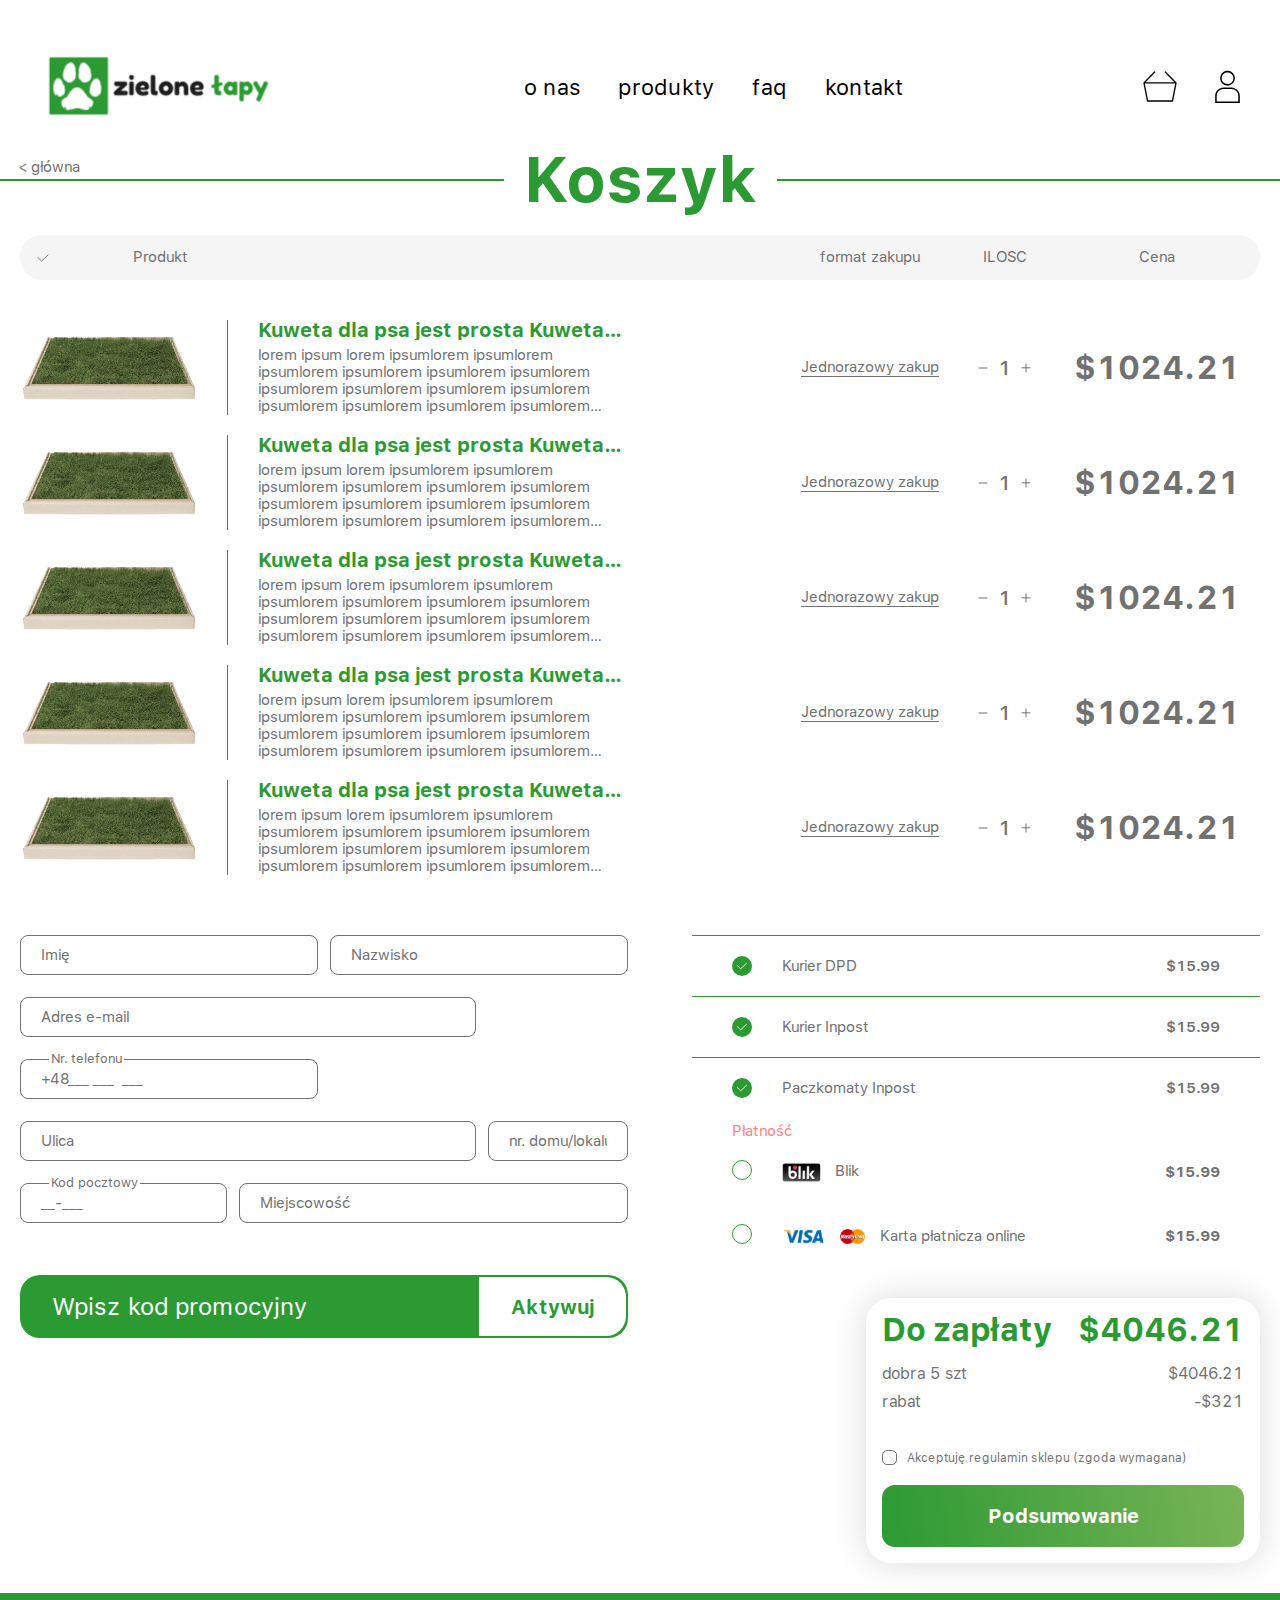
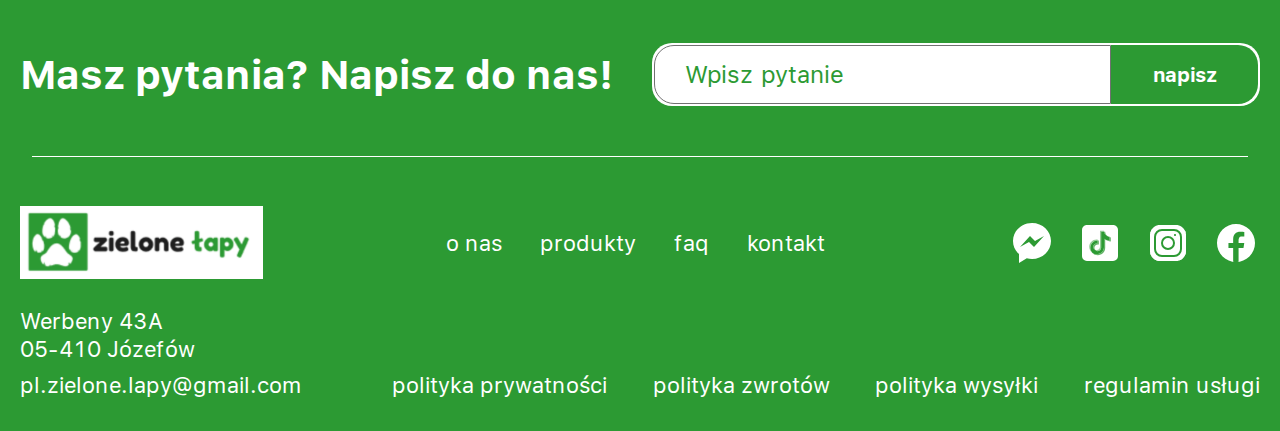
==== basket.html @ 575f4ec2 "added" ====
<!DOCTYPE html>
<html lang="en">
<head>
    <meta charset="UTF-8">
    <meta name="viewport" content="width=device-width, initial-scale=1.0">
    <title>Koszyk</title>
    <link rel="shortcut icon" href="assets/img/logo.ico" type="image/x-icon">
    <link rel="stylesheet" href="assets/css/plugin/bootstrap.css">
    <link rel="stylesheet" href="assets/css/main.css">
</head>
<body>
    <header class="header">
        <div class="header-box d-flex align-items-center justify-content-between">
            <a href="./index.html" class="logo">
                <img src="assets/img/svg/logo.svg" alt="" class="logo-img d-none d-md-block">
                <img src="assets/img/svg/logo-mini.svg" alt="" class="logo-img d-md-none">
            </a>
            <ul class="header-nav d-none d-md-flex">
                <li><a href="#">o nas</a></li>
                <li><a href="./products.html">produkty</a></li>
                <li><a href="./faqs.html">faq</a></li>
                <li><a href="#">kontakt</a></li>
            </ul>
            <div class="d-none d-md-flex align-items-center">
                <a href="./basket.html" class="basket-link">
                    <svg width="34" height="31" viewBox="0 0 34 31" fill="none" xmlns="http://www.w3.org/2000/svg">
                        <path d="M1 11.9142H33M1 11.9142L4.55556 30.0392H29.4444L33 11.9142M1 11.9142L11.6667 1.03922M33 11.9142L22.3333 1.03922" stroke="black" stroke-width="1.34641" stroke-linecap="round" stroke-linejoin="round"/>
                    </svg>
                    <span class="basket-count">0</span>
                </a>
                <button class="regis-btn">
                    <svg width="25" height="33" viewBox="0 0 25 33" fill="none" xmlns="http://www.w3.org/2000/svg">
                        <path d="M12.5 0.850006C11.0364 0.850006 9.60566 1.28401 8.38874 2.09713C7.17181 2.91025 6.22334 4.06597 5.66325 5.41815C5.10316 6.77032 4.95662 8.25821 5.24215 9.69367C5.52768 11.1291 6.23246 12.4477 7.26737 13.4826C8.30228 14.5175 9.62083 15.2223 11.0563 15.5078C12.4917 15.7933 13.9796 15.6468 15.3318 15.0867C16.684 14.5266 17.8397 13.5781 18.6528 12.3612C19.466 11.1443 19.9 9.71359 19.9 8.25001C19.8979 6.28803 19.1176 4.407 17.7303 3.01967C16.343 1.63234 14.4619 0.852047 12.5 0.850006ZM12.5 14.1083C11.3413 14.1083 10.2086 13.7648 9.24524 13.121C8.28185 12.4773 7.53097 11.5624 7.08756 10.4919C6.64416 9.42142 6.52815 8.24351 6.75419 7.1071C6.98024 5.9707 7.53819 4.92684 8.35749 4.10754C9.17679 3.28824 10.2206 2.73028 11.3571 2.50424C12.4935 2.27819 13.6714 2.39421 14.7418 2.83761C15.8123 3.28102 16.7273 4.03189 17.371 4.99529C18.0147 5.95869 18.3583 7.09134 18.3583 8.25001C18.3567 9.80323 17.7389 11.2924 16.6406 12.3907C15.5423 13.489 14.0532 14.1067 12.5 14.1083ZM24.8333 32.9167H0.166626V25.9792C0.169074 23.7311 1.0632 21.5758 2.65282 19.9862C4.24244 18.3966 6.39773 17.5025 8.64579 17.5H16.3541C18.6022 17.5025 20.7575 18.3966 22.3471 19.9862C23.9367 21.5758 24.8308 23.7311 24.8333 25.9792V32.9167ZM1.70829 31.375H23.2916V25.9792C23.2896 24.1399 22.558 22.3765 21.2574 21.0759C19.9568 19.7753 18.1934 19.0437 16.3541 19.0417H8.64579C6.80648 19.0437 5.04308 19.7753 3.74249 21.0759C2.4419 22.3765 1.71033 24.1399 1.70829 25.9792V31.375Z" fill="black"/>
                    </svg>
                </button>
            </div>
            <button class="menu-btn d-md-none">
                <img src="assets/img/svg/burger.svg" alt="">
            </button>
            <div class="menu justify-content-end text-end">
                <ul class="menu-nav">
                    <li><a href="./basket.html">
                        <span>koszyk</span>
                        <svg width="14" height="16" viewBox="0 0 34 31" fill="none" xmlns="http://www.w3.org/2000/svg">
                            <path d="M1 11.9142H33M1 11.9142L4.55556 30.0392H29.4444L33 11.9142M1 11.9142L11.6667 1.03922M33 11.9142L22.3333 1.03922" stroke="#2C9A33" stroke-width="1.34641" stroke-linecap="round" stroke-linejoin="round"/>
                        </svg>
                    </a></li>
                    <li class="regis-btn">
                        <span>konto</span>
                        <svg width="13" height="16" viewBox="0 0 25 33" fill="none" xmlns="http://www.w3.org/2000/svg">
                            <path d="M12.5 0.850006C11.0364 0.850006 9.60566 1.28401 8.38874 2.09713C7.17181 2.91025 6.22334 4.06597 5.66325 5.41815C5.10316 6.77032 4.95662 8.25821 5.24215 9.69367C5.52768 11.1291 6.23246 12.4477 7.26737 13.4826C8.30228 14.5175 9.62083 15.2223 11.0563 15.5078C12.4917 15.7933 13.9796 15.6468 15.3318 15.0867C16.684 14.5266 17.8397 13.5781 18.6528 12.3612C19.466 11.1443 19.9 9.71359 19.9 8.25001C19.8979 6.28803 19.1176 4.407 17.7303 3.01967C16.343 1.63234 14.4619 0.852047 12.5 0.850006ZM12.5 14.1083C11.3413 14.1083 10.2086 13.7648 9.24524 13.121C8.28185 12.4773 7.53097 11.5624 7.08756 10.4919C6.64416 9.42142 6.52815 8.24351 6.75419 7.1071C6.98024 5.9707 7.53819 4.92684 8.35749 4.10754C9.17679 3.28824 10.2206 2.73028 11.3571 2.50424C12.4935 2.27819 13.6714 2.39421 14.7418 2.83761C15.8123 3.28102 16.7273 4.03189 17.371 4.99529C18.0147 5.95869 18.3583 7.09134 18.3583 8.25001C18.3567 9.80323 17.7389 11.2924 16.6406 12.3907C15.5423 13.489 14.0532 14.1067 12.5 14.1083ZM24.8333 32.9167H0.166626V25.9792C0.169074 23.7311 1.0632 21.5758 2.65282 19.9862C4.24244 18.3966 6.39773 17.5025 8.64579 17.5H16.3541C18.6022 17.5025 20.7575 18.3966 22.3471 19.9862C23.9367 21.5758 24.8308 23.7311 24.8333 25.9792V32.9167ZM1.70829 31.375H23.2916V25.9792C23.2896 24.1399 22.558 22.3765 21.2574 21.0759C19.9568 19.7753 18.1934 19.0437 16.3541 19.0417H8.64579C6.80648 19.0437 5.04308 19.7753 3.74249 21.0759C2.4419 22.3765 1.71033 24.1399 1.70829 25.9792V31.375Z" fill="#2C9A33"/>
                        </svg>
                    </li>
                    <li><a href="./products.html">produkty</a></li>
                    <li><a href="#">kontakt</a></li>
                    <li><a href="#">o nas</a></li>
                    <li><a href="./faqs.html">faq</a></li>
                </ul>
            </div>
        </div>
    </header>

  <main class="main">
    <div class="basket">
        <div class="container">
            <div class="row">
                <div class="col-12 position-relative">
                    <a href="./index.html" class="back-home">główna</a>
                    <h1 class="title-text"><span>Koszyk</span></h1>
                </div>
            </div>
            <div class="row">
                <div class="col-12">
                    <table class="basket-table">
                        <thead>
                            <tr>
                                <th>
                                    <img src="assets/img/svg/checked.svg" alt="">
                                    <span>Produkt</span>
                                </th>
                                <th><span>format zakupu</span></th>
                                <th><span>ILOSC</span></th>
                                <th><span>Cena</span></th>
                            </tr>
                        </thead>
                        <tbody>
                            <tr>
                                <td>
                                   <div class="product-info">
                                        <div class="product-img">
                                            <img src="assets/img/png/landshaft.png" alt="product">
                                        </div>
                                        <div class="product-text">
                                            <p class="product-name">Kuweta dla psa jest prosta Kuweta dla psa jest prosta</p>
                                            <p class="product_text">lorem ipsum lorem ipsumlorem ipsumlorem ipsumlorem ipsumlorem ipsumlorem ipsumlorem ipsumlorem ipsumlorem ipsumlorem ipsumlorem ipsumlorem ipsumlorem ipsumlorem ipsumlorem ipsumlorem ipsumlorem ipsumlorem ipsumlorem ipsumlorem ipsumlorem ipsumlorem ipsumlorem ipsumlorem ipsumlorem ipsumlorem ipsum</p>
                                        </div>
                                   </div>
                                </td>
                                <td class="text-center">
                                    <span class="product-formate"> Jednorazowy zakup</span>
                                </td>
                                <td>
                                    <div class="product-amount d-flex align-items-center justify-content-center">
                                        <button class="amount-minus">
                                            <svg width="10" height="2" viewBox="0 0 10 2" fill="none" xmlns="http://www.w3.org/2000/svg">
                                                <path d="M1 1H9" stroke="#717171" stroke-linecap="round"/>
                                            </svg>
                                        </button>
                                        <span class="amount-val">1</span>
                                        <button class="amount-plus">
                                            <svg width="10" height="10" viewBox="0 0 10 10" fill="none" xmlns="http://www.w3.org/2000/svg">
                                                <path d="M5 1V9M1 4.82609H9" stroke="#717171" stroke-linecap="round"/>
                                            </svg>
                                        </button>
                                    </div>
                                </td>
                                <td>
                                    <P class="product-price text-center">$<span>1024.21</span></P>
                                </td>
                            </tr>
                            <tr>
                                <td>
                                   <div class="product-info">
                                        <div class="product-img">
                                            <img src="assets/img/png/landshaft.png" alt="product">
                                        </div>
                                        <div class="product-text">
                                            <p class="product-name">Kuweta dla psa jest prosta Kuweta dla psa jest prosta</p>
                                            <p class="product_text">lorem ipsum lorem ipsumlorem ipsumlorem ipsumlorem ipsumlorem ipsumlorem ipsumlorem ipsumlorem ipsumlorem ipsumlorem ipsumlorem ipsumlorem ipsumlorem ipsumlorem ipsumlorem ipsumlorem ipsumlorem ipsumlorem ipsumlorem ipsumlorem ipsumlorem ipsumlorem ipsumlorem ipsumlorem ipsumlorem ipsumlorem ipsum</p>
                                        </div>
                                   </div>
                                </td>
                                <td class="text-center">
                                    <span class="product-formate"> Jednorazowy zakup</span>
                                </td>
                                <td>
                                    <div class="product-amount d-flex align-items-center justify-content-center">
                                        <button class="amount-minus">
                                            <svg width="10" height="2" viewBox="0 0 10 2" fill="none" xmlns="http://www.w3.org/2000/svg">
                                                <path d="M1 1H9" stroke="#717171" stroke-linecap="round"/>
                                            </svg>
                                        </button>
                                        <span class="amount-val">1</span>
                                        <button class="amount-plus">
                                            <svg width="10" height="10" viewBox="0 0 10 10" fill="none" xmlns="http://www.w3.org/2000/svg">
                                                <path d="M5 1V9M1 4.82609H9" stroke="#717171" stroke-linecap="round"/>
                                            </svg>
                                        </button>
                                    </div>
                                </td>
                                <td>
                                    <P class="product-price text-center">$<span>1024.21</span></P>
                                </td>
                            </tr>
                            <tr>
                                <td>
                                   <div class="product-info">
                                        <div class="product-img">
                                            <img src="assets/img/png/landshaft.png" alt="product">
                                        </div>
                                        <div class="product-text">
                                            <p class="product-name">Kuweta dla psa jest prosta Kuweta dla psa jest prosta</p>
                                            <p class="product_text">lorem ipsum lorem ipsumlorem ipsumlorem ipsumlorem ipsumlorem ipsumlorem ipsumlorem ipsumlorem ipsumlorem ipsumlorem ipsumlorem ipsumlorem ipsumlorem ipsumlorem ipsumlorem ipsumlorem ipsumlorem ipsumlorem ipsumlorem ipsumlorem ipsumlorem ipsumlorem ipsumlorem ipsumlorem ipsumlorem ipsumlorem ipsum</p>
                                        </div>
                                   </div>
                                </td>
                                <td class="text-center">
                                    <span class="product-formate"> Jednorazowy zakup</span>
                                </td>
                                <td>
                                    <div class="product-amount d-flex align-items-center justify-content-center">
                                        <button class="amount-minus">
                                            <svg width="10" height="2" viewBox="0 0 10 2" fill="none" xmlns="http://www.w3.org/2000/svg">
                                                <path d="M1 1H9" stroke="#717171" stroke-linecap="round"/>
                                            </svg>
                                        </button>
                                        <span class="amount-val">1</span>
                                        <button class="amount-plus">
                                            <svg width="10" height="10" viewBox="0 0 10 10" fill="none" xmlns="http://www.w3.org/2000/svg">
                                                <path d="M5 1V9M1 4.82609H9" stroke="#717171" stroke-linecap="round"/>
                                            </svg>
                                        </button>
                                    </div>
                                </td>
                                <td>
                                    <P class="product-price text-center">$<span>1024.21</span></P>
                                </td>
                            </tr>
                            <tr>
                                <td>
                                   <div class="product-info">
                                        <div class="product-img">
                                            <img src="assets/img/png/landshaft.png" alt="product">
                                        </div>
                                        <div class="product-text">
                                            <p class="product-name">Kuweta dla psa jest prosta Kuweta dla psa jest prosta</p>
                                            <p class="product_text">lorem ipsum lorem ipsumlorem ipsumlorem ipsumlorem ipsumlorem ipsumlorem ipsumlorem ipsumlorem ipsumlorem ipsumlorem ipsumlorem ipsumlorem ipsumlorem ipsumlorem ipsumlorem ipsumlorem ipsumlorem ipsumlorem ipsumlorem ipsumlorem ipsumlorem ipsumlorem ipsumlorem ipsumlorem ipsumlorem ipsumlorem ipsum</p>
                                        </div>
                                   </div>
                                </td>
                                <td class="text-center">
                                    <span class="product-formate"> Jednorazowy zakup</span>
                                </td>
                                <td>
                                    <div class="product-amount d-flex align-items-center justify-content-center">
                                        <button class="amount-minus">
                                            <svg width="10" height="2" viewBox="0 0 10 2" fill="none" xmlns="http://www.w3.org/2000/svg">
                                                <path d="M1 1H9" stroke="#717171" stroke-linecap="round"/>
                                            </svg>
                                        </button>
                                        <span class="amount-val">1</span>
                                        <button class="amount-plus">
                                            <svg width="10" height="10" viewBox="0 0 10 10" fill="none" xmlns="http://www.w3.org/2000/svg">
                                                <path d="M5 1V9M1 4.82609H9" stroke="#717171" stroke-linecap="round"/>
                                            </svg>
                                        </button>
                                    </div>
                                </td>
                                <td>
                                    <P class="product-price text-center">$<span>1024.21</span></P>
                                </td>
                            </tr>
                            <tr>
                                <td>
                                   <div class="product-info">
                                        <div class="product-img">
                                            <img src="assets/img/png/landshaft.png" alt="product">
                                        </div>
                                        <div class="product-text">
                                            <p class="product-name">Kuweta dla psa jest prosta Kuweta dla psa jest prosta</p>
                                            <p class="product_text">lorem ipsum lorem ipsumlorem ipsumlorem ipsumlorem ipsumlorem ipsumlorem ipsumlorem ipsumlorem ipsumlorem ipsumlorem ipsumlorem ipsumlorem ipsumlorem ipsumlorem ipsumlorem ipsumlorem ipsumlorem ipsumlorem ipsumlorem ipsumlorem ipsumlorem ipsumlorem ipsumlorem ipsumlorem ipsumlorem ipsumlorem ipsum</p>
                                        </div>
                                   </div>
                                </td>
                                <td class="text-center">
                                    <span class="product-formate"> Jednorazowy zakup</span>
                                </td>
                                <td>
                                    <div class="product-amount d-flex align-items-center justify-content-center">
                                        <button class="amount-minus">
                                            <svg width="10" height="2" viewBox="0 0 10 2" fill="none" xmlns="http://www.w3.org/2000/svg">
                                                <path d="M1 1H9" stroke="#717171" stroke-linecap="round"/>
                                            </svg>
                                        </button>
                                        <span class="amount-val">1</span>
                                        <button class="amount-plus">
                                            <svg width="10" height="10" viewBox="0 0 10 10" fill="none" xmlns="http://www.w3.org/2000/svg">
                                                <path d="M5 1V9M1 4.82609H9" stroke="#717171" stroke-linecap="round"/>
                                            </svg>
                                        </button>
                                    </div>
                                </td>
                                <td>
                                    <P class="product-price text-center">$<span>1024.21</span></P>
                                </td>
                            </tr>
                        </tbody>
                    </table>

                    <form class="basket-order d-flex justify-content-between flex-wrap">
                        <div class="order-info">
                            <div class="order-inputs d-flex justify-content-between flex-wrap">
                                <div class="input-box">
                                    <input type="text" class="form__inp" id="name" placeholder="Imię">
                                    <small></small>
                                </div>
                                <div class="input-box">
                                    <input type="text" class="form__inp" id="last-name" placeholder="Nazwisko">
                                    <small></small>
                                </div>
                                <div class="input-box">
                                    <input type="text" class="form__inp" id="add-email" placeholder="Adres e-mail">
                                    <small></small>
                                </div>
                                <div class="input-box">
                                    <input type="text" id="phone" class="form__inp" placeholder="+48___ ___  ___">
                                    <small></small>
                                    <label for="phone">Nr. telefonu</label>
                                </div>
                                <div class="input-box">
                                    <input type="text" class="form__inp" id="street" placeholder="Ulica">
                                    <small></small>
                                </div>
                                <div class="input-box">
                                    <input type="text" class="form__inp" id="num-house" placeholder="nr. domu/lokalu">
                                    <small></small>
                                </div>
                                <div class="input-box">
                                    <input type="text" id="zip-code" class="form__inp" placeholder="__-___">
                                    <small></small>
                                    <label for="zip-code">Kod pocztowy</label>
                                </div>
                                <div class="input-box">
                                    <input type="text" class="form__inp" id="city" placeholder="Miejscowość">
                                    <small></small>
                                </div>
                            </div>
                            <div class="promocode d-flex">
                                <input type="text" class="promocode__inp" placeholder="Wpisz kod promocyjny">
                                <button class="promocode__btn" type="button">Aktywuj</button>
                            </div>
                        </div>
                        <div class="order-info">
                            <ul class="order-list">
                                <li>
                                    <div class="d-flex align-items-center">
                                        <img src="assets/img/svg/check-circle2.svg" alt="">
                                        <span>Kurier DPD</span>
                                    </div>
                                    <strong>$15.99</strong>
                                </li>
                                <li>
                                    <div class="d-flex align-items-center">
                                        <img src="assets/img/svg/check-circle2.svg" alt="">
                                        <span>Kurier Inpost</span>
                                    </div>
                                    <strong>$15.99</strong>
                                </li>
                                <li>
                                    <div class="d-flex align-items-center">
                                        <img src="assets/img/svg/check-circle2.svg" alt="">
                                        <span>Paczkomaty Inpost</span>
                                    </div>
                                    <strong>$15.99</strong>
                                </li>
                            </ul>
                            <div class="order-payment">
                                <p class="payment-title">Płatność</p>
                                <div class="payment-list position-relative d-flex align-items-center justify-content-between">
                                    <div class="d-flex align-items-center">
                                        <input type="radio" id="blik" name="payment" class="payment-rad">
                                        <label for="blik">
                                            <img src="assets/img/svg/blik.svg" alt="">
                                            <span>Blik</span>
                                        </label>
                                    </div>
                                    <strong>$15.99</strong>
                                </div>
                                <div class="payment-list position-relative d-flex align-items-center justify-content-between">
                                    <div class="d-flex align-items-center">
                                        <input type="radio" id="card" name="payment" class="payment-rad">
                                        <label for="card">
                                            <img src="assets/img/svg/visa.svg" alt="">
                                            <img src="assets/img/svg/mastercard.svg" alt="">
                                            <span>Karta płatnicza online</span>
                                        </label>
                                    </div>
                                    <strong>$15.99</strong>
                                </div>
                            </div>
                            <div class="toBe-paid">
                                <div class="paid-title d-flex align-items-center justify-content-between">
                                    <span>Do zapłaty</span>
                                    <span>$4046.21</span>
                                </div>
                                <div class="paid-list d-flex align-items-center justify-content-between">
                                    <span>dobra 5 szt</span>
                                    <span>$4046.21</span>
                                </div>
                                <div class="paid-list d-flex align-items-center justify-content-between">
                                    <span>rabat</span>
                                    <span>-$321</span>
                                </div>
                                <div class="check-box">
                                    <input type="checkbox" id="check-paid" class="form__check">
                                    <label for="check-paid">Akceptuję regulamin sklepu (zgoda wymagana)</label>
                                </div>
                                <button class="paid-btn form-submit">
                                    <span class="d-none d-lg-block">Podsumowanie</span>
                                    <span class="d-lg-none">Zamawiam i płacę</span>
                                </button>
                            </div>
                        </div>
                    </form>
                </div>
            </div>
        </div>
    </div>
  </main>

  <footer class="footer">
    <div class="footer-top">
        <div class="container">
            <div class="row">
                <div class="col-12 d-flex align-items-center justify-content-between flex-wrap">
                    <h3 class="footer-title">Masz pytania? Napisz do nas!</h3>
                    <form class="footer-form d-flex">
                        <input type="text" class="form__inp" placeholder="Wpisz pytanie" required>
                        <button class="form__btn">napisz</button>
                    </form>
                </div>
            </div>
        </div>
    </div>
    <div class="footer-box">
        <div class="container">
            <div class="row">
                <div class="col-12 d-flex align-items-center justify-content-between">
                    <a href="./index.html" class="logo">
                        <img src="assets/img/svg/logo2.svg" alt="" class="logo-img d-none d-sm-block">
                        <img src="assets/img/svg/logo-mini.svg" alt="" class="logo-img d-sm-none">
                    </a>
                    <ul class="footer-nav d-none d-md-flex">
                        <li><a href="./about.html">o nas</a></li>
                        <li><a href="./product.html">produkty</a></li>
                        <li><a href="./faqs.html">faq</a></li>
                        <li><a href="./contact.html">kontakt</a></li>
                    </ul>
                    <div class="socials d-flex">
                        <a href="#" class="social">
                            <img src="assets/img/svg/fm.svg" alt="">
                        </a>
                        <a href="#" class="social">
                            <img src="assets/img/svg/tiktok.svg" alt="">
                        </a>
                        <a href="#" class="social">
                            <img src="assets/img/svg/instagram.svg" alt="">
                        </a>
                        <a href="#" class="social">
                            <img src="assets/img/svg/facebook.svg" alt="">
                        </a>
                    </div>
                </div>
            </div>
            <div class="row">
                <div class="col-12">
                    <div class="d-flex justify-content-between align-items-start align-items-md-end">
                        <div class="footer-info">
                            <p>Werbeny 43A <br> 05-410 Józefów</p>
                            <a href="mailto:pl.zielone.lapy@gmail.com">pl.zielone.lapy@gmail.com</a>
                        </div>
                        <ul class="footer-subnav d-flex justify-content-between">
                            <li><a href="./privacy-policy.html">polityka prywatności</a></li>
                            <li><a href="./privacy-returns.html">polityka zwrotów</a></li>
                            <li><a href="./privacy-shipping.html">polityka wysyłki</a></li>
                            <li><a href="./terms-service.html">regulamin usługi</a></li>
                        </ul>
                    </div>
                    <ul class="footer-nav d-flex d-md-none justify-content-between">
                        <li><a href="./about.html">o nas</a></li>
                        <li><a href="./product.html">produkty</a></li>
                        <li><a href="./faqs.html">faq</a></li>
                        <li><a href="./contact.html">kontakt</a></li>
                    </ul>
                </div>
            </div>
        </div>
    </div>
  </footer>

  <div class="popUp popUp-regis d-none">
    <div class="popUp-content">
        <div class="logo d-flex justify-content-center">
            <img src="assets/img/svg/logo.svg" alt="">
        </div>
        <div class="d-flex justify-content-center">
            <form class="form">
                <h3 class="form-title text-center">Mam konto</h3>
                <div class="input-box">
                    <input type="text" class="form__inp" id="log-email" placeholder="e-mail">
                    <small></small>
                </div>
                <div class="input-box">
                    <input type="password" class="form__inp" id="log-pass" placeholder="Hasło">
                    <small></small>
                    <div class="show-pass">
                        <img src="assets/img/svg/eyes-o.svg" alt="">
                        <img src="assets/img/svg/eyes-c.svg" alt="">
                    </div>
                </div>
                <div class="d-flex align-items-center justify-content-between">
                    <div class="check-box">
                        <input type="checkbox" id="check1" class="form__check">
                        <label for="check1">Akceptuję regulamin</label>
                    </div>
                    <p class="check-text">Nie pomętam hasło</p>
                </div>
                <button class="form-submit log-submit" type="button">Utwórz konto</button>

                <div class="text-center d-md-none">
                    <p class="goTo-regis">Nie mam konto</p>
                </div>
            </form>
            <form class="form d-none d-md-block">
                <h3 class="form-title text-center">Nie mam konto</h3>
                <div class="input-box">
                    <input type="text" class="form__inp" id="regis-name" placeholder="Imię">
                    <small></small>
                </div>
                <div class="input-box">
                    <input type="text" class="form__inp" id="regis-lastName" placeholder="Nazwisko">
                    <small></small>
                </div>
                <div class="input-box">
                    <input type="text" class="form__inp" id="regis-email" placeholder="e-mail">
                    <small></small>
                </div>
                <div class="input-box">
                    <input type="password" class="form__inp" id="regis-pass" placeholder="Hasło">
                    <small></small>
                    <div class="show-pass">
                        <img src="assets/img/svg/eyes-o.svg" alt="">
                        <img src="assets/img/svg/eyes-c.svg" alt="">
                    </div>
                </div>
                <div class="d-flex align-items-center justify-content-between">
                    <div class="check-box">
                        <input type="checkbox" id="check2" class="form__check">
                        <label for="check2">Akceptuję regulamin</label>
                    </div>
                    <p class="check-text">Nie pomętam hasło</p>
                </div>
                <button class="form-submit regis-submit" type="button">Utwórz konto</button>

                <div class="text-center d-md-none">
                    <p class="goTo-login">Nie mam konto</p>
                </div>
            </form>
        </div>
    </div>
  </div>

  <script src="assets/js/plugin/jquery.js"></script>
  <script src="assets/js/plugin/mask.js"></script>
  <script src="assets/js/header.js"></script>
  <script src="assets/js/form.js"></script>
  <script src="assets/js/basket.js"></script>
</body>
</html>
---- assets/css/main.css ----
@charset "UTF-8";
@font-face {
  font-family: "SFProText";
  src: url(../font/SFProText-Regular.ttf) format("truetype");
  font-style: normal;
  font-weight: 400;
  font-display: fallback;
}
@font-face {
  font-family: "SFProText";
  src: url(../font/SFProText-Medium.ttf) format("truetype");
  font-style: normal;
  font-weight: 500;
  font-display: fallback;
}
@font-face {
  font-family: "SFProText";
  src: url(../font/SFProText-Semibold.ttf) format("truetype");
  font-style: normal;
  font-weight: 600;
  font-display: fallback;
}
@font-face {
  font-family: "SFProText";
  src: url(../font/SFProText-Bold.ttf) format("truetype");
  font-style: normal;
  font-weight: 700;
  font-display: fallback;
}
*, *::before, *::after {
  margin: 0;
  padding: 0;
  box-sizing: border-box;
}

html {
  scroll-behavior: smooth;
}

body {
  font-family: "SFProText", sans-serif;
  font-feature-settings: "onum" off, "pnum" off, "lnum" on, "tnum" on;
  -moz-font-feature-settings: "onum=0, pnum=0, lnum=1, tnum=1"; /* Firefox */
  -webkit-font-feature-settings: "onum" off, "pnum" off, "lnum" on, "tnum" on; /* WebKit */
  -o-font-feature-settings: "onum" off, "pnum" off, "lnum" on, "tnum" on;
  font-size: 24px;
  line-height: 28px;
  font-weight: 400;
  color: #717171;
}

.bodyStopScroll {
  overflow: hidden;
  height: 100vh;
}

ul, ol {
  list-style: none;
  margin: 0;
  padding: 0;
}

a {
  text-decoration: none;
  color: inherit;
}

a:hover {
  color: inherit;
  text-decoration: none;
}

h1, h2, h3, h4, h5, h6, p {
  margin: 0;
  padding: 0;
}

button {
  outline: none;
  border: none;
  padding: 0;
}

input, textarea, select, button {
  border: none;
  outline: none;
}

.container {
  max-width: 1376px;
  padding: 0 20px;
}

.title-text {
  font-size: 64px;
  line-height: 62px;
  font-weight: 700;
  color: #2C9A33;
  text-align: center;
  position: relative;
}
.title-text::before {
  content: "";
  position: absolute;
  top: 50%;
  left: 50%;
  transform: translateX(-50%);
  width: 200%;
  height: 2px;
  background: #2C9A33;
}
.title-text span {
  background: #fff;
  position: relative;
  z-index: 1;
  padding: 0 20px;
  display: inline-block;
}

.back-home {
  position: absolute;
  top: 5px;
  left: 10px;
  font-size: 15px;
  cursor: pointer;
  z-index: 3;
}
.back-home:hover {
  color: #2C9A33;
}
.back-home::before {
  content: "<";
  margin-right: 3px;
}

.buyNow-link,
.form-submit,
.addBasket-btn {
  display: flex;
  align-items: center;
  justify-content: center;
  width: 283px;
  height: 63px;
  border-radius: 13px;
  color: #fff;
  font-size: 20px;
  line-height: 23px;
  font-weight: 700;
  background: linear-gradient(-100deg, rgb(175, 198, 113) -70%, rgb(44, 154, 51) 100%);
}
.buyNow-link:hover,
.form-submit:hover,
.addBasket-btn:hover {
  background: #2C9A33;
  color: #fff;
}

.input-box {
  position: relative;
  margin-bottom: 15px;
}

.show-pass {
  position: absolute;
  top: 50%;
  transform: translateY(-50%);
  right: 20px;
  cursor: pointer;
}
.show-pass img:last-child {
  display: none;
}

.hide-pass img:first-child {
  display: none;
}
.hide-pass img:last-child {
  display: block;
}

.form__inp {
  width: 100%;
  height: 40px;
  border-radius: 8px;
  border: 1px solid #717171;
  font-size: 15px;
  line-height: 17px;
  padding: 0 20px;
  transition: 0.3s all;
}
.form__inp::placeholder {
  color: #717171;
}
.form__inp:focus {
  border-color: #2C9A33;
}

.check-box {
  display: flex;
  align-items: center;
  font-size: 12px;
  line-height: 12px;
}
.check-box .form__check {
  appearance: none;
  margin-right: 10px;
  width: 15px;
  height: 15px;
  cursor: pointer;
}
.check-box .form__check::before {
  content: url(../img/svg/check.svg);
}
.check-box .form__check:checked::before {
  content: url(../img/svg/check2.svg);
}

.form-submit {
  width: 100%;
  height: 40px;
  font-size: 15px;
  line-height: 17px;
  margin-top: 15px;
}

.select {
  width: 280px;
  position: relative;
  font-size: 14px;
  line-height: 14px;
}
.select-head {
  width: 100%;
  height: 40px;
  border: 1px solid #F3F3F3;
  padding: 13px 25px;
  border-radius: 12px;
  cursor: pointer;
}
.select-options {
  position: absolute;
  top: 100%;
  left: 0;
  width: 100%;
  background: #fff;
  border: 1px solid #F3F3F3;
  border-top: none;
  border-radius: 0 0 12px 12px;
  overflow: hidden;
  display: none;
}
.select-options .option {
  padding: 5px 25px;
  cursor: pointer;
}
.select-options .option:hover {
  background: #2C9A33;
  color: #fff;
}

.showSelect .select-head {
  border-radius: 12px 12px 0 0;
  border-bottom: none;
}
.showSelect .select-head img {
  transform: rotate(180deg);
}
.showSelect .select-options {
  display: block;
}

.header {
  padding: 0 20px;
}
.header::before {
  content: "";
  position: fixed;
  width: 100%;
  height: 100%;
  background: rgba(0, 0, 0, 0.24);
  backdrop-filter: blur(10px);
  left: 0;
  top: 0;
  display: none;
}
.header-box {
  max-width: 1336px;
  margin: 50px auto 25px;
  padding: 5px 20px;
  background: #fff;
  border-radius: 35px;
  position: relative;
  z-index: 99;
}
.header-nav li {
  font-size: 22px;
  line-height: 26px;
  color: #000;
  margin-right: 38px;
  transition: 0.3s all;
}
.header-nav li:hover {
  color: #2C9A33;
}
.header-nav li:last-child {
  margin-right: 0;
}
.header svg {
  transition: 0.3s all;
}
.header .basket-link {
  display: inline-block;
  margin-right: 38px;
  position: relative;
}
.header .basket-link:hover svg path {
  stroke: #2C9A33;
}
.header .basket-link .basket-count {
  position: absolute;
  bottom: -6px;
  right: -6px;
  min-width: 18px;
  height: 18px;
  border-radius: 50%;
  display: flex;
  align-items: center;
  justify-content: center;
  font-size: 12px;
  line-height: 12px;
  font-weight: 700;
  background: #2C9A33;
  color: #fff;
  padding: 3px;
}
.header .regis-btn {
  background: #fff;
}
.header .regis-btn:hover svg path {
  fill: #2C9A33;
}
.header .logo {
  position: relative;
  z-index: 100;
}
.header .menu-btn {
  background: #fff;
  position: relative;
  z-index: 100;
}
.header .menu {
  position: absolute;
  top: 99%;
  left: 0;
  background: #fff;
  width: 100%;
  border-radius: 0 0 35px 35px;
  padding: 0 38px 26px;
  font-size: 14px;
  line-height: 16px;
  color: #2C9A33;
  animation: anim-menu 0.3s;
  display: none;
  z-index: 99;
}
.header .menu-nav li {
  margin-bottom: 10px;
}
@keyframes anim-menu {
  from {
    top: 50%;
  }
  to {
    top: 99%;
  }
}

.showMenu::before {
  display: block;
}
.showMenu .header-box {
  border-radius: 35px 35px 0 0;
}
.showMenu .menu {
  display: flex;
}

.header-home {
  position: absolute;
  width: 100%;
}

.main {
  overflow-x: hidden;
}
.main .block1 {
  width: 100%;
  height: 900px;
  background-image: url(../img/png/block1.png);
  background-size: cover;
  background-repeat: no-repeat;
  color: #fff;
}
.main .block1-title {
  font-size: 96px;
  line-height: 96px;
  font-weight: 700;
}
.main .block1-subtitle {
  font-size: 32px;
  line-height: 38px;
  margin: 15px 0 20px;
}
.main .block2 {
  margin-top: 46px;
}
.main .block2 .title-text {
  text-align: left;
  margin-bottom: 20px;
}
.main .block2 .title-text::before {
  display: none;
}
.main .block2-img {
  width: 49%;
}
.main .block2-info {
  width: 44%;
}
.main .block2-info .info-text {
  margin-bottom: 20px;
}
.main .block3 {
  margin: 45px 0 62px;
}
.main .block3-box {
  display: grid;
  grid-template-columns: repeat(3, 1fr);
  grid-gap: 78px;
  margin-top: 50px;
}
.main .block3-card .card-img {
  width: 100%;
  height: 300px;
  border-radius: 35px;
  object-fit: cover;
  margin-bottom: 15px;
}
.main .block3-card:hover {
  color: #2C9A33;
}
.main .block4 {
  padding: 72px 0;
  border-top: 1px solid #2C9A33;
}
.main .block4 .title-text {
  text-align: left;
  margin-bottom: 20px;
}
.main .block4 .title-text::before {
  display: none;
}
.main .block4-img {
  width: 49%;
  height: 377px;
  border-radius: 35px;
  object-fit: cover;
}
.main .block4-info {
  width: 44%;
}
.main .block4-info .info-text {
  margin-bottom: 20px;
}
.main .block5 {
  margin-bottom: 50px;
}
.main .block5-item {
  margin-top: 17px;
  padding-top: 20px;
  border-top: 1px solid #717171;
}
.main .block5-item:first-child {
  margin-top: 40px;
}
.main .block5-item .item-title {
  font-size: 28px;
  line-height: 33px;
  font-weight: 600;
  width: 95%;
}
.main .block5-item .show-btn {
  background: #fff;
  width: 70px;
  height: 40px;
}
.main .block5-item .item-info {
  margin-top: 5px;
}
.main .block5-item .item-info li {
  display: flex;
  align-items: start;
  padding-left: 2px;
}
.main .block5-item .item-info li::before {
  content: "•";
  margin-right: 10px;
}
.main .block5 .hideItem .show-btn svg {
  transform: rotate(180deg);
}
.main .block5 .hideItem .item-info {
  display: none;
}
.main .policy-box {
  margin: 35px 0 80px;
}
.main .policy-title {
  margin-bottom: 20px;
}
.main .policy-text {
  text-indent: 40px;
}
.main .basket .basket-table {
  width: 100%;
  font-size: 15px;
  line-height: 17px;
  margin-top: 25px;
}
.main .basket .basket-table thead tr th {
  background: #F5F5F5;
  padding: 14px 17px;
  white-space: nowrap;
  font-weight: 400;
  text-align: center;
}
.main .basket .basket-table thead tr th:first-child {
  border-radius: 25px 0 0 25px;
}
.main .basket .basket-table thead tr th:last-child {
  border-radius: 0 25px 25px 0;
}
.main .basket .basket-table thead tr th:first-child {
  text-align: left;
}
.main .basket .basket-table thead tr th:first-child img {
  margin-right: 80px;
}
.main .basket .basket-table tbody tr td {
  padding: 10px 0;
}
.main .basket .basket-table tbody tr:first-child td {
  padding-top: 40px;
}
.main .basket .basket-table tbody .product-info {
  display: flex;
  align-items: center;
}
.main .basket .basket-table tbody .product-img {
  padding-right: 30px;
}
.main .basket .basket-table tbody .product-img img {
  width: 178px;
  object-fit: contain;
}
.main .basket .basket-table tbody .product-text {
  position: relative;
  padding-left: 30px;
}
.main .basket .basket-table tbody .product-text::before {
  content: "";
  position: absolute;
  right: 100%;
  top: 0;
  width: 1px;
  height: 100%;
  background: #2C9A33;
}
.main .basket .basket-table tbody .product-text .product-name {
  max-width: 375px;
  font-size: 20px;
  line-height: 20px;
  font-weight: 700;
  color: #2C9A33;
  overflow-wrap: break-word;
  overflow: hidden;
  text-overflow: ellipsis;
  -webkit-line-clamp: 1;
  -webkit-box-orient: vertical;
  display: -webkit-box;
}
.main .basket .basket-table tbody .product-text .product_text {
  max-width: 375px;
  margin-top: 7px;
  overflow-wrap: break-word;
  overflow: hidden;
  text-overflow: ellipsis;
  -webkit-line-clamp: 4;
  -webkit-box-orient: vertical;
  display: -webkit-box;
}
.main .basket .basket-table tbody .product-formate {
  border-bottom: 1px solid #717171;
}
.main .basket .basket-table tbody .product-amount .amount-minus,
.main .basket .basket-table tbody .product-amount .amount-plus {
  width: 20px;
  height: 20px;
  display: flex;
  align-items: center;
  justify-content: center;
  background: #fff;
  transition: 0.3s all;
}
.main .basket .basket-table tbody .product-amount .amount-minus:hover,
.main .basket .basket-table tbody .product-amount .amount-plus:hover {
  background: #2C9A33;
}
.main .basket .basket-table tbody .product-amount .amount-minus:hover svg path,
.main .basket .basket-table tbody .product-amount .amount-plus:hover svg path {
  stroke: #fff;
}
.main .basket .basket-table tbody .product-amount .amount-val {
  padding: 0 5px;
  font-size: 20px;
  line-height: 20px;
  font-weight: 500;
}
.main .basket .basket-table tbody .product-price {
  font-size: 32px;
  line-height: 32px;
  font-weight: 700;
  white-space: nowrap;
}
.main .basket .basket-order .order-info {
  width: 49%;
  margin-top: 50px;
}
.main .basket .basket-order .order-info:last-child {
  padding-left: 40px;
}
.main .basket .basket-order .input-box {
  margin-bottom: 22px;
}
.main .basket .basket-order .input-box label {
  position: absolute;
  top: -10px;
  left: 29px;
  font-size: 13px;
  line-height: 16px;
  background: #fff;
  padding: 2px;
}
.main .basket .basket-order .input-box:nth-child(1), .main .basket .basket-order .input-box:nth-child(2) {
  width: 49%;
}
.main .basket .basket-order .input-box:nth-child(3) {
  width: 75%;
}
.main .basket .basket-order .input-box:nth-child(4) {
  width: 49%;
}
.main .basket .basket-order .input-box:nth-child(5) {
  width: 75%;
}
.main .basket .basket-order .input-box:nth-child(6) {
  width: 23%;
}
.main .basket .basket-order .input-box:nth-child(7) {
  width: 34%;
}
.main .basket .basket-order .input-box:nth-child(8) {
  width: 64%;
}
.main .basket .basket-order .promocode {
  width: 100%;
  height: 63px;
  padding: 2px;
  border-radius: 20px;
  background: #2C9A33;
  margin-top: 30px;
}
.main .basket .basket-order .promocode__inp {
  width: 100%;
  height: 100%;
  border-radius: 20px 0 0 20px;
  padding: 0 30px;
  font-size: 24px;
  line-height: 24px;
  color: #fff;
  background: #2C9A33;
}
.main .basket .basket-order .promocode__inp::placeholder {
  color: #fff;
}
.main .basket .basket-order .promocode__btn {
  min-width: 147px;
  height: 100%;
  background: #fff;
  border-radius: 0 20px 20px 0;
  font-size: 20px;
  font-weight: 700;
  color: #2C9A33;
}
.main .basket .basket-order .order-list {
  font-size: 15px;
  line-height: 17px;
}
.main .basket .basket-order .order-list li {
  display: flex;
  align-items: center;
  justify-content: space-between;
  border-top: 1px solid #2C9A33;
  padding: 20px 40px;
}
.main .basket .basket-order .order-list li strong {
  font-weight: 600;
}
.main .basket .basket-order .order-list li img {
  margin-right: 30px;
}
.main .basket .basket-order .order-payment {
  margin-top: 5px;
  font-size: 15px;
  line-height: 17px;
}
.main .basket .basket-order .order-payment .payment-title {
  color: #FB8383;
  padding-left: 40px;
}
.main .basket .basket-order .order-payment .payment-list {
  padding: 20px 40px;
}
.main .basket .basket-order .order-payment .payment-list .payment-rad {
  appearance: none;
  margin-right: 30px;
  cursor: pointer;
}
.main .basket .basket-order .order-payment .payment-list .payment-rad::before {
  content: url(../img/svg/check-circle.svg);
}
.main .basket .basket-order .order-payment .payment-list .payment-rad:checked::before {
  content: url(../img/svg/check-circle2.svg);
}
.main .basket .basket-order .order-payment .payment-list label {
  cursor: pointer;
}
.main .basket .basket-order .order-payment .payment-list label img {
  margin-right: 10px;
}
.main .basket .basket-order .toBe-paid {
  margin: 30px 0 30px auto;
  width: 394px;
  border-radius: 25px;
  background: #fff;
  box-shadow: 0px 0px 35px 0px rgba(0, 0, 0, 0.15);
  padding: 16px;
  font-size: 16px;
  line-height: 16px;
}
.main .basket .basket-order .toBe-paid .paid-title {
  font-size: 32px;
  line-height: 32px;
  font-weight: 700;
  color: #2C9A33;
  margin-bottom: 20px;
}
.main .basket .basket-order .toBe-paid .paid-list {
  margin-top: 12px;
}
.main .basket .basket-order .toBe-paid .check-box {
  margin-top: 40px;
}
.main .basket .basket-order .toBe-paid .check-box label {
  width: 100%;
}
.main .basket .basket-order .toBe-paid .form-submit {
  height: 62px;
  margin-top: 20px;
  font-size: 20px;
  line-height: 24px;
}
.main .delivery .basket-table tbody .product-text::before {
  display: none;
}
.main .delivery .delivery-info {
  margin-top: 36px;
  font-size: 15px;
  line-height: 18px;
}
.main .delivery .delivery-info .info-name {
  font-weight: 700;
  margin-right: 15px;
}
.main .delivery .delivery-info .edit-btn {
  background: transparent;
  color: #FF9898;
  border-bottom: 1px solid #FF9898;
  font-weight: 700;
}
.main .delivery .delivery-info .info-text {
  margin-top: 22px;
}
.main .profile {
  padding-bottom: 100px;
}
.main .profile .title-text {
  white-space: nowrap;
}
.main .profile .profile-info {
  font-size: 14px;
  line-height: 14px;
  padding: 20px 0 45px;
  position: relative;
}
.main .profile .profile-info::before {
  content: "";
  position: absolute;
  top: 100%;
  left: 50%;
  transform: translateX(-50%);
  width: 200%;
  height: 2px;
  background: #2C9A33;
}
.main .profile .profile-info .profile-photo {
  width: 42px;
  height: 42px;
  border-radius: 7px;
  object-fit: cover;
  margin-right: 10px;
}
.main .profile .profile-info h3 {
  font-size: 24px;
  line-height: 24px;
  font-weight: 700;
  color: #2C9A33;
  margin-bottom: 5px;
}
.main .profile .profile-info .address-title {
  margin-right: 10px;
}
.main .profile .profile-info .change-subscriptions {
  width: 298px;
  height: 41px;
}
.main .profile .profile-info .edit-btn {
  background: transparent;
  color: #FF9898;
  border-bottom: 1px solid #FF9898;
  font-weight: 700;
}
.main .profile .profile-info .profile-item {
  margin-right: 50px;
}
.main .profile .profile-name {
  position: absolute;
  right: 0;
  top: 10px;
  font-size: 15px;
  line-height: 15px;
  color: #717171;
}
.main .profile .order-history-title {
  font-size: 24px;
  line-height: 24px;
  font-weight: 700;
  color: #2C9A33;
  margin: 50px 0 20px;
}
.main .profile .order-history-table {
  width: 100%;
  font-size: 15px;
  line-height: 15px;
}
.main .profile .order-history-table .product-img {
  width: 178px;
  object-fit: contain;
}
.main .profile .order-history-table .product-name {
  font-size: 20px;
  line-height: 20px;
  font-weight: 700;
  color: #2C9A33;
}
.main .profile .order-history-table td {
  padding: 30px 0;
  border-top: 1px solid #2C9A33;
}
.main .profile .order-history-table td:first-child {
  width: 178px;
  padding-right: 30px;
}
.main .profile .order-history-table td:nth-child(2) {
  width: 280px;
}
.main .profile .order-history-table td:last-child {
  text-align: right;
  font-size: 20px;
  line-height: 20px;
  font-weight: 700;
  color: #2C9A33;
}
.main .profile .order-history-table tr:first-child td {
  border: none;
}
.main .products .products-box {
  display: flex;
  justify-content: space-between;
  flex-wrap: wrap;
  margin-top: 40px;
}
.main .products .product {
  margin-bottom: 60px;
  width: 380px;
}
.main .products .product-photo {
  width: 100%;
  height: 260px;
  margin-bottom: 46px;
}
.main .products .product-photo img {
  width: 100%;
  height: 100%;
  object-fit: contain;
}
.main .products .product-photo .add-basket {
  width: 35px;
  height: 35px;
  border-radius: 50%;
  display: flex;
  align-items: center;
  justify-content: center;
  position: absolute;
  background: #2C9A33;
  top: 5px;
  right: 10px;
  z-index: 5;
}
.main .products .product-photo .add-basket:hover {
  opacity: 0.9;
}
.main .products .product-name {
  font-size: 24px;
  line-height: 24px;
  font-weight: 700;
}
.main .products .product-price {
  font-size: 15px;
  line-height: 15px;
  font-weight: 700;
  color: #2C9A33;
  margin-top: 10px;
}
.main .product-card {
  padding-bottom: 160px;
}
.main .product-card .card-slider {
  width: 506px;
  margin-top: 95px;
  margin-right: 25px;
}
.main .product-card .card-slider .swiper-product-prev,
.main .product-card .card-slider .swiper-product-next {
  position: absolute;
  top: 50%;
  transform: translateY(-50%);
  cursor: pointer;
  z-index: 2;
}
.main .product-card .card-slider .swiper-product-prev:hover svg path,
.main .product-card .card-slider .swiper-product-next:hover svg path {
  stroke: #2C9A33;
}
.main .product-card .card-slider .swiper-product-prev {
  left: -50px;
}
.main .product-card .card-slider .swiper-product-next {
  right: -50px;
}
.main .product-card .card-slider .card-item, .main .product-card .card-slider .swiper-slide {
  display: flex;
  align-items: center;
  justify-content: center;
}
.main .product-card .card-slider .card-photo {
  width: 100%;
  height: 98%;
  object-fit: contain;
}
.main .product-card .card-slider .big-card {
  width: 100%;
  height: 200px;
  display: flex;
  justify-content: center;
  align-items: center;
  overflow: hidden;
  position: relative;
}
.main .product-card .card-slider .small-card {
  width: 100%;
  margin-top: 30px;
}
.main .product-card .card-slider .small-card .card-item {
  background: #F3F3F3;
  border-radius: 12px;
  height: 111px;
}
.main .product-card .card-slider .small-card .card-item .card-photo {
  width: 90%;
  height: 98%;
}
.main .product-card .card-slider .small-card .swiper-slide {
  cursor: pointer;
  border-radius: 8px;
}
.main .product-card .card-info {
  width: 50%;
  margin-top: 95px;
}
.main .product-card .card-info .info-title {
  font-size: 64px;
  line-height: 64px;
  font-weight: 700;
  color: #2C9A33;
  margin-right: 5px;
}
.main .product-card .card-info .rating {
  margin-top: 10px;
}
.main .product-card .card-info .info-item {
  border: 1px solid #2C9A33;
  border-radius: 15px;
  padding: 24px 25px;
  margin-top: 16px;
}
.main .product-card .card-info .info-item:first-child {
  margin-top: 40px;
}
.main .product-card .card-info .info-item .item-title {
  font-size: 24px;
  line-height: 24px;
  font-weight: 700;
  color: #2C9A33;
}
.main .product-card .card-info .info-item .item-price {
  font-size: 20px;
  line-height: 20px;
  font-weight: 500;
  color: #2C9A33;
}
.main .product-card .card-info .info-item .check-data {
  margin-top: 30px;
}
.main .product-card .card-info .info-item .check-data p {
  font-size: 16px;
  line-height: 16px;
  font-weight: 500;
}
.main .product-card .card-info .card-addBasket {
  background: #F3F3F3;
  border-radius: 12px;
  margin-top: 70px;
  width: auto;
}
.main .product-card .card-info .card-addBasket .product-price {
  padding: 16px 40px;
  font-size: 32px;
  line-height: 32px;
  font-weight: 700;
  color: #2C9A33;
}
.main .product-card .card-info .card-addBasket .addBasket-btn {
  width: 243px;
  height: 100%;
  border-radius: 12px;
  font-size: 20px;
}

.footer {
  background: #2C9A33;
  color: #fff;
  font-size: 22px;
  line-height: 28px;
}
.footer-top {
  padding: 50px 0;
  position: relative;
}
.footer-top::after {
  content: "";
  position: absolute;
  top: 100%;
  left: 50%;
  transform: translateX(-50%);
  width: 95%;
  height: 1px;
  background: #fff;
}
.footer-title {
  font-size: 40px;
  line-height: 40px;
  font-weight: 700;
  width: 49%;
}
.footer-form {
  width: 49%;
  height: 63px;
  padding: 2px;
  border-radius: 20px;
  background: #fff;
}
.footer-form .form__inp {
  width: 100%;
  height: 100%;
  border-radius: 20px 0 0 20px;
  padding: 0 30px;
  font-size: 24px;
  line-height: 24px;
  color: #2C9A33;
}
.footer-form .form__inp::placeholder {
  color: #2C9A33;
}
.footer-form .form__btn {
  min-width: 147px;
  height: 100%;
  background: #2C9A33;
  border-radius: 0 20px 20px 0;
  font-size: 20px;
  font-weight: 700;
  color: #fff;
}
.footer-box {
  padding: 50px 0 32px;
}
.footer-box .row:first-child {
  margin-bottom: 28px;
}
.footer-box .row:last-child .footer-nav {
  margin-top: 25px;
}
.footer-nav li {
  margin-right: 38px;
}
.footer-nav li:last-child {
  margin-right: 0;
}
.footer-nav li:hover {
  opacity: 0.9;
}
.footer .socials .social {
  margin-right: 20px;
}
.footer .socials .social:last-child {
  margin-right: 0;
}
.footer .socials .social:hover {
  opacity: 0.9;
}
.footer-info {
  white-space: nowrap;
}
.footer-info p {
  margin-bottom: 8px;
}
.footer-info a:hover {
  opacity: 0.9;
}
.footer-subnav {
  width: 70%;
}
.footer-subnav ul li {
  text-align: center;
}
.footer-subnav ul li:last-child {
  margin-right: 0;
}
.footer-subnav ul li:hover {
  opacity: 0.9;
}

.popUp {
  position: fixed;
  width: 100%;
  height: 100%;
  top: 0;
  left: 0;
  background: rgba(0, 0, 0, 0.6);
  z-index: 999;
  overflow-y: scroll;
}
.popUp-content {
  width: 800px;
  border-radius: 25px;
  background: #fff;
  padding: 40px 40px 70px;
  position: relative;
  animation: popUp-anim 0.3s linear;
  margin: 50px auto;
}
.popUp-content .logo img {
  width: 143px;
}
.popUp-content .form {
  margin-top: 50px;
  width: 283px;
  position: relative;
}
.popUp-content .form:first-child {
  width: 303px;
  padding-right: 20px;
  margin-right: 20px;
}
.popUp-content .form:first-child::before {
  content: "";
  width: 1px;
  height: 100%;
  position: absolute;
  left: 100%;
  top: 0;
  background-image: linear-gradient(to bottom, #d7d7d7, #c3c3c3, #afafaf, #9c9c9c, #898989, #898989, #898989, #898989, #9c9c9c, #afafaf, #c3c3c3, #d7d7d7);
}
.popUp-content .form-title {
  font-size: 20px;
  line-height: 20px;
  font-weight: 700;
  color: #2C9A33;
  margin-bottom: 10px;
}
.popUp-content .form .check-text {
  font-size: 12px;
  line-height: 12px;
}
.popUp-content .form .goTo-regis,
.popUp-content .form .goTo-login {
  text-align: center;
  margin-top: 30px;
  font-size: 14px;
  line-height: 14px;
  border-bottom: 1px solid #717171;
  cursor: pointer;
  display: inline-block;
}

.popUpHide {
  animation: popUp-anim-hide 0.5s linear !important;
}

@keyframes popUp-anim {
  from {
    transform: scale(0);
  }
  to {
    transform: scale(1);
  }
}
@keyframes popUp-anim-hide {
  from {
    transform: scale(1);
  }
  to {
    transform: scale(0);
  }
}
@keyframes menu-anim {
  from {
    margin-left: -400px;
  }
  to {
    margin-left: 0;
  }
}
@keyframes menu-anim-hide {
  from {
    margin-left: 0;
  }
  to {
    margin-left: -400px;
  }
}
@media (min-width: 1900px) {
  .main .block1 {
    height: 100vh;
  }
}
@media (max-width: 1385px) {
  .main .product-card .card-slider .swiper-product-prev {
    left: 0;
  }
  .main .product-card .card-slider .swiper-product-prev svg {
    width: 20px;
  }
  .main .product-card .card-slider .swiper-product-next {
    right: 0;
  }
  .main .product-card .card-slider .swiper-product-next svg {
    width: 20px;
  }
  .main .product-card .card-slider .card-photo {
    width: 90%;
    height: 90%;
  }
}
@media (max-width: 1199px) {
  .title-text {
    font-size: 46px;
    line-height: 46px;
  }
  .back-home {
    top: -2px;
  }
  .main .block1 {
    background-position: -200px;
  }
  .main .block1-title {
    font-size: 76px;
    line-height: 76px;
  }
  .main .block1-subtitle {
    font-size: 25px;
    line-height: 30px;
    margin: 12px 0 30px;
  }
  .main .block3 {
    margin: 50px 0;
  }
  .main .block3-box {
    grid-gap: 20px;
  }
  .main .basket .basket-table tbody .product-img {
    padding-right: 15px;
  }
  .main .basket .basket-table tbody .product-img img {
    width: 120px;
  }
  .main .basket .basket-table tbody .product-text {
    padding-left: 15px;
  }
  .main .basket .basket-table tbody .product-text .product-name {
    max-width: 300px;
  }
  .main .basket .basket-table tbody .product-text .product_text {
    max-width: 300px;
  }
  .main .basket .basket-table tbody .product-price {
    font-size: 20px;
    line-height: 20px;
  }
  .main .products .product {
    width: 32%;
  }
  .main .product-card .card-slider {
    width: 49%;
  }
}
@media (max-width: 991px) {
  .back-home {
    display: none;
  }
  .header-box {
    padding: 10px 20px;
  }
  .header .logo-img {
    width: 170px;
  }
  .header-nav li {
    font-size: 20px;
    margin-right: 25px;
  }
  .main .block1 {
    background-position: -450px;
  }
  .main .block1-title {
    font-size: 76px;
    line-height: 76px;
  }
  .main .block1-subtitle {
    font-size: 25px;
    line-height: 30px;
    margin: 12px 0 30px;
  }
  .main .block2 {
    margin-top: 50px;
  }
  .main .block2 .title-text {
    text-align: left;
    margin-bottom: 20px;
  }
  .main .block2 .title-text::before {
    display: none;
  }
  .main .block2-img {
    width: 100%;
  }
  .main .block2-info {
    width: 100%;
    text-align: center;
    display: flex;
    align-items: center;
    justify-content: center;
    flex-direction: column;
    margin-top: 50px;
  }
  .main .block2-info .title-text {
    text-align: center;
  }
  .main .block3-card .card-img {
    height: 250px;
  }
  .main .basket .basket-order .order-info {
    width: 100%;
  }
  .main .profile {
    padding-bottom: 50px;
  }
  .main .profile .profile-info {
    padding: 20px 0;
  }
  .main .profile .profile-name {
    top: 70px;
  }
  .main .profile .order-history-table {
    margin-top: 30px;
  }
  .main .profile .order-history-table td {
    padding: 14px 0 0;
    border-top: none;
  }
  .main .profile .order-history-table td:first-child {
    width: auto;
    padding-right: 0;
  }
  .main .profile .order-history-table td:nth-child(2) {
    width: 280px;
  }
  .main .profile .order-history-table td:last-child {
    padding-bottom: 30px;
  }
  .main .profile .order-history-table tr {
    display: flex;
    flex-direction: column;
    align-items: center;
    justify-content: center;
    text-align: center;
    border-bottom: 1px solid #2C9A33;
  }
  .main .profile .order-history-table tr:last-child {
    border: none;
  }
  .main .products .product {
    width: 48%;
  }
  .main .product-card {
    padding-bottom: 50px;
  }
  .main .product-card .card-slider {
    width: 506px;
    margin: 50px 0 0;
  }
  .main .product-card .card-info {
    width: 100%;
    margin-top: 40px;
  }
  .footer {
    font-size: 14px;
    line-height: 16px;
  }
  .footer-title {
    width: 100%;
  }
  .footer .logo-img {
    width: 164px;
  }
  .footer-form {
    width: 100%;
    margin-top: 30px;
  }
  .footer-box {
    padding: 20px 0;
  }
  .footer-nav li {
    margin-right: 20px;
  }
  .popUp-content {
    width: 720px;
  }
}
@media (max-width: 767px) {
  .title-text {
    padding: 0 10px;
    font-size: 36px;
    line-height: 36px;
  }
  .header-box {
    padding: 20px 30px;
  }
  .header .logo-img {
    width: auto;
  }
  .main .block3-box {
    grid-template-columns: repeat(1, 1fr);
    grid-gap: 50px;
  }
  .main .block3-card .card-img {
    height: 300px;
  }
  .main .block4 {
    padding: 50 0;
  }
  .main .block4 .title-text {
    text-align: center;
  }
  .main .block4-img {
    display: none;
  }
  .main .block4-info {
    width: 100%;
    text-align: center;
  }
  .main .basket .basket-table {
    font-size: 13px;
    line-height: 15px;
  }
  .main .basket .basket-table tbody .product-img img {
    width: 90px;
  }
  .main .basket .basket-table tbody .product-formate {
    max-width: 70px;
    text-align: center;
    font-size: 12px;
    display: inline-block;
    border: none;
  }
  .main .basket .basket-table tbody .product-price {
    font-size: 16px;
    line-height: 16px;
  }
  .main .profile {
    padding-bottom: 50px;
  }
  .main .profile .profile-item {
    margin: 0;
  }
  .main .profile .address-title,
  .main .profile .edit-btn {
    margin-top: 20px;
  }
  .main .products .products-box {
    justify-content: center;
  }
  .main .products .product {
    width: 380px;
  }
  .footer-info {
    margin-right: 20px;
    font-size: 12px;
    line-height: 15px;
  }
  .footer-info p {
    margin-bottom: 4px;
  }
  .footer-box .row:first-child {
    margin-bottom: 5px;
  }
  .footer-subnav {
    width: auto;
    flex-direction: column;
    align-items: end;
  }
  .footer-subnav li {
    margin-bottom: 6px;
  }
  .footer-subnav li:last-child {
    margin-bottom: 0;
  }
  .popUp-content {
    width: 440px;
    padding: 40px;
  }
  .popUp .form {
    margin-top: 30px;
  }
  .popUp .form:first-child {
    margin-right: 0;
    padding-right: 0;
  }
  .popUp .form:first-child::before {
    display: none;
  }
}
@media (max-width: 576px) {
  body {
    font-size: 20px;
    line-height: 24px;
  }
  .header-box {
    margin-top: 20px;
    margin-bottom: 10px;
  }
  .main .block1 {
    background-image: url(../img/png/block1-mob.png);
    background-position: center;
    height: 522px;
    padding-bottom: 60px;
  }
  .main .block5-item .item-title {
    font-size: 24px;
    line-height: 28px;
  }
  .main .block5-item .show-btn {
    width: 40px;
  }
  .main .policy-box {
    margin: 20px 0 80px;
  }
  .main .policy-title {
    margin-bottom: 15px;
  }
  .main .basket .basket-table {
    font-size: 15px;
    line-height: 17px;
    margin-top: 0;
  }
  .main .basket .basket-table thead {
    display: none;
  }
  .main .basket .basket-table tbody tr {
    display: flex;
    align-items: center;
    justify-content: center;
    flex-direction: column;
    margin-top: 50px;
  }
  .main .basket .basket-table tbody tr:first-child {
    margin-top: 40px;
  }
  .main .basket .basket-table tbody tr td {
    padding: 0;
  }
  .main .basket .basket-table tbody tr:first-child td {
    padding-top: 0;
  }
  .main .basket .basket-table tbody .product-info {
    display: flex;
    align-items: center;
    flex-direction: column;
    justify-content: center;
    text-align: center;
    margin: 0;
  }
  .main .basket .basket-table tbody .product-img {
    padding-right: 0;
    margin-bottom: 14px;
  }
  .main .basket .basket-table tbody .product-img img {
    width: 178px;
  }
  .main .basket .basket-table tbody .product-text {
    position: relative;
    padding-left: 0;
  }
  .main .basket .basket-table tbody .product-text::before {
    display: none;
  }
  .main .basket .basket-table tbody .product-text .product-name {
    max-width: 100%;
  }
  .main .basket .basket-table tbody .product-text .product_text {
    max-width: 100%;
  }
  .main .basket .basket-table tbody .product-formate {
    border-bottom: 1px solid #717171;
    max-width: 100%;
    font-size: 15px;
    line-height: 17px;
    margin: 14px 0;
  }
  .main .basket .basket-table tbody .product-price {
    font-size: 32px;
    line-height: 32px;
    margin-top: 14px;
  }
  .main .basket .basket-order .order-info {
    width: 100%;
  }
  .main .basket .basket-order .order-info:last-child {
    padding-left: 0;
    margin-top: 20px;
  }
  .main .basket .basket-order .promocode {
    display: none !important;
  }
  .main .basket .basket-order .input-box {
    width: 100% !important;
  }
  .main .basket .basket-order .input-box:nth-child(6) {
    width: 40% !important;
  }
  .main .basket .basket-order .input-box:nth-child(7) {
    width: 58% !important;
  }
  .main .basket .basket-order .order-list li {
    padding: 20px 0;
  }
  .main .basket .basket-order .order-list li img {
    margin-right: 10px;
  }
  .main .basket .basket-order .order-payment {
    font-size: 13px;
    line-height: 14px;
  }
  .main .basket .basket-order .order-payment .payment-title {
    padding-left: 15px;
  }
  .main .basket .basket-order .order-payment .payment-list {
    padding: 20px 0;
  }
  .main .basket .basket-order .order-payment .payment-list .payment-rad {
    margin-right: 10px;
  }
  .main .basket .basket-order .order-payment .payment-list label img {
    margin-right: 3px;
  }
  .main .basket .basket-order .toBe-paid {
    margin: 50px 0 30px;
    width: 100%;
    padding: 20px 12px;
    font-size: 15px;
  }
  .main .basket .basket-order .toBe-paid .paid-title {
    font-size: 24px;
    line-height: 24px;
  }
  .main .profile .profile-info .change-subscriptions {
    width: 100%;
  }
  .main .product-card .card-slider {
    width: 100%;
    margin-top: 20px;
  }
  .main .product-card .card-slider .big-card {
    height: 150px;
  }
  .main .product-card .card-slider .small-card {
    width: 100%;
    margin-top: 30px;
  }
  .main .product-card .card-slider .small-card .card-item {
    height: 96px;
  }
  .main .product-card .card-info .info-title {
    font-size: 46px;
    line-height: 46px;
  }
  .main .product-card .card-info .info-item {
    margin-top: 20px;
  }
  .main .product-card .card-info .info-item:first-child {
    margin-top: 25px;
  }
  .main .product-card .card-info .card-addBasket {
    margin-top: 20px;
    height: 57px;
    width: 100%;
  }
  .main .product-card .card-info .card-addBasket .product-price {
    padding: 0;
    font-size: 28px;
    line-height: 28px;
    width: 55%;
    height: 100%;
    display: flex;
    align-items: center;
    justify-content: center;
  }
  .main .product-card .card-info .card-addBasket .addBasket-btn {
    width: 45%;
    font-size: 18px;
  }
  .footer-top {
    padding: 50px 0 30px;
  }
  .footer .logo {
    background: #fff;
    padding: 5px;
  }
  .footer .logo-img {
    width: 35px;
  }
  .footer-form .form__inp {
    font-size: 18px;
    padding: 0 20px;
  }
  .footer-form .form__btn {
    min-width: 100px;
    font-size: 18px;
  }
  .footer .socials .social {
    margin-right: 10px;
  }
}
@media (max-width: 460px) {
  .main .block1-title {
    font-size: 56px;
    line-height: 56px;
  }
  .popUp-content {
    width: 95%;
    padding: 40px 20px 40px;
  }
}
@media (max-width: 390px) {
  .main .profile .title-text {
    font-size: 31px;
    line-height: 31px;
  }
  .main .products .product {
    width: 350px;
  }
  .main .products .product-photo {
    height: 240px;
  }
}/*# sourceMappingURL=main.css.map */
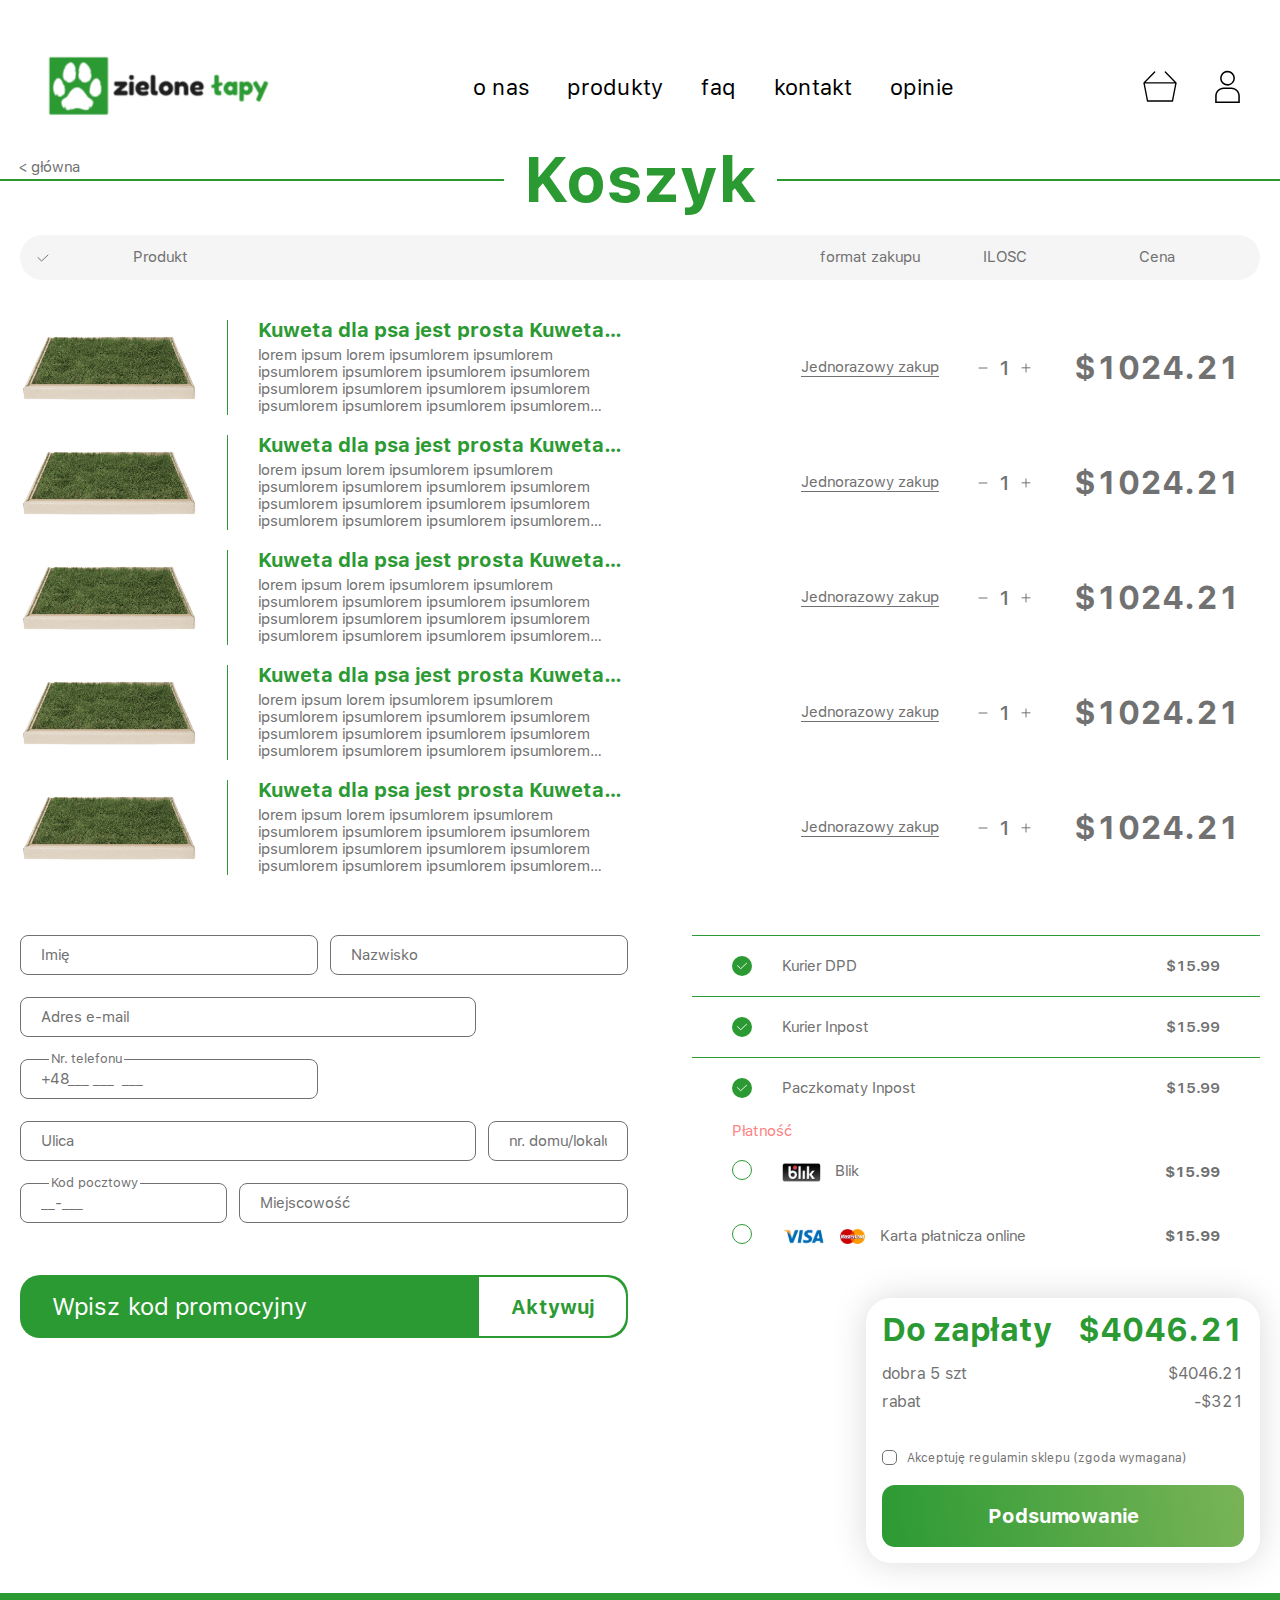
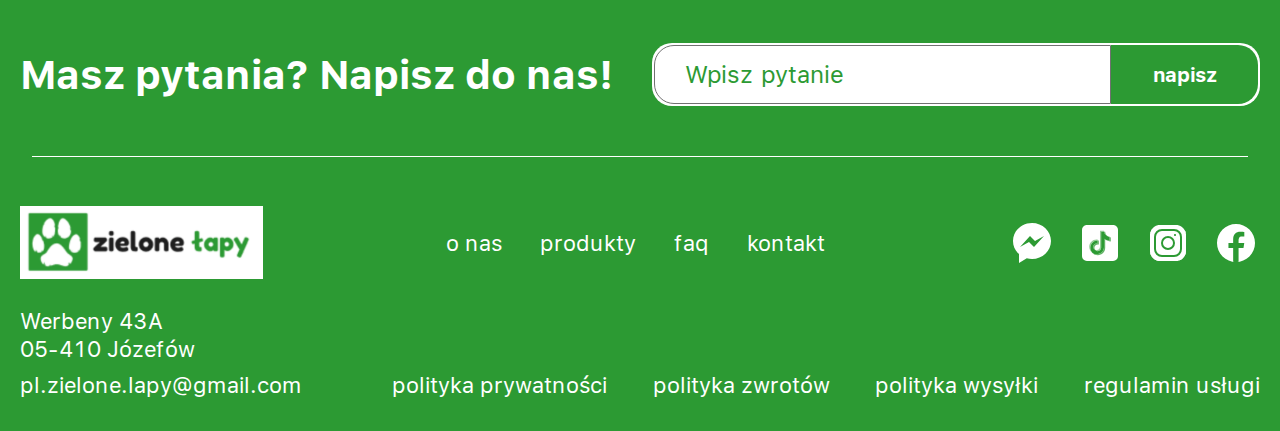
==== commit 46aba51b: "added" ====
--- a/basket.html
+++ b/basket.html
@@ -16,10 +16,11 @@
                 <img src="assets/img/svg/logo-mini.svg" alt="" class="logo-img d-md-none">
             </a>
             <ul class="header-nav d-none d-md-flex">
-                <li><a href="#">o nas</a></li>
+               <li><a href="./index.html">o nas</a></li>
                 <li><a href="./products.html">produkty</a></li>
                 <li><a href="./faqs.html">faq</a></li>
-                <li><a href="#">kontakt</a></li>
+                <li><a href="#footer">kontakt</a></li>
+                <li><a href="./review.html">opinie</a></li>
             </ul>
             <div class="d-none d-md-flex align-items-center">
                 <a href="./basket.html" class="basket-link">
@@ -52,9 +53,10 @@
                         </svg>
                     </li>
                     <li><a href="./products.html">produkty</a></li>
-                    <li><a href="#">kontakt</a></li>
-                    <li><a href="#">o nas</a></li>
+                    <li><a href="#footer">kontakt</a></li>
+                   <li><a href="./index.html">o nas</a></li>
                     <li><a href="./faqs.html">faq</a></li>
+                    <li><a href="./review.html">opinie</a></li>
                 </ul>
             </div>
         </div>
@@ -378,7 +380,7 @@
     </div>
   </main>
 
-  <footer class="footer">
+  <footer class="footer" id="footer">
     <div class="footer-top">
         <div class="container">
             <div class="row">
@@ -401,10 +403,10 @@
                         <img src="assets/img/svg/logo-mini.svg" alt="" class="logo-img d-sm-none">
                     </a>
                     <ul class="footer-nav d-none d-md-flex">
-                        <li><a href="./about.html">o nas</a></li>
-                        <li><a href="./product.html">produkty</a></li>
+                       <li><a href="./index.html">o nas</a></li>
+                        <li><a href="./products.html">produkty</a></li>
                         <li><a href="./faqs.html">faq</a></li>
-                        <li><a href="./contact.html">kontakt</a></li>
+                        <li><a href="#footer">kontakt</a></li>
                     </ul>
                     <div class="socials d-flex">
                         <a href="#" class="social">
@@ -437,10 +439,10 @@
                         </ul>
                     </div>
                     <ul class="footer-nav d-flex d-md-none justify-content-between">
-                        <li><a href="./about.html">o nas</a></li>
-                        <li><a href="./product.html">produkty</a></li>
+                       <li><a href="./index.html">o nas</a></li>
+                        <li><a href="./products.html">produkty</a></li>
                         <li><a href="./faqs.html">faq</a></li>
-                        <li><a href="./contact.html">kontakt</a></li>
+                        <li><a href="#footer">kontakt</a></li>
                     </ul>
                 </div>
             </div>
@@ -475,7 +477,7 @@
                     </div>
                     <p class="check-text">Nie pomętam hasło</p>
                 </div>
-                <button class="form-submit log-submit" type="button">Utwórz konto</button>
+                <button class="form-submit log-submit" type="button">Zaloguj się</button>
 
                 <div class="text-center d-md-none">
                     <p class="goTo-regis">Nie mam konto</p>
--- a/assets/css/main.css
+++ b/assets/css/main.css
@@ -269,6 +269,106 @@
   display: block;
 }
 
+.chat {
+  position: fixed;
+  bottom: 30px;
+  right: 25px;
+  z-index: 9999;
+}
+.chat-btn {
+  cursor: pointer;
+}
+.chat-item {
+  height: 400px;
+  overflow-y: scroll;
+  padding: 0 17px 0;
+}
+.chat-item::-webkit-scrollbar {
+  width: 6px;
+  border-radius: 10px;
+  background: #fff;
+}
+.chat-item::-webkit-scrollbar-thumb {
+  width: 6px;
+  border-radius: 10px;
+  background: #ccc;
+}
+.chat-box {
+  width: 315px;
+  border-radius: 13px;
+  background: #fff;
+  box-shadow: 0px 4px 5.4px 0px rgba(0, 0, 0, 0.15);
+  font-size: 12px;
+  line-height: 14px;
+  position: absolute;
+  right: 100%;
+  bottom: 100%;
+  padding: 30px 10px 60px 0;
+  overflow: hidden;
+  display: none;
+}
+.chat-box .chat-hide {
+  position: absolute;
+  top: 6px;
+  right: 6px;
+  background: transparent;
+}
+.chat-box .user,
+.chat-box .admin {
+  width: 246px;
+  margin-bottom: 8px;
+}
+.chat-box .user .text-box,
+.chat-box .admin .text-box {
+  width: 246px;
+  padding: 10px 10px;
+  border: 1px solid rgba(0, 0, 0, 0.3019607843);
+  border-radius: 8px;
+  margin-bottom: 3px;
+}
+.chat-box .admin {
+  margin-right: auto;
+}
+.chat-box .admin .text-box {
+  border-bottom-left-radius: 1px;
+}
+.chat-box .user {
+  margin-left: auto;
+}
+.chat-box .user .text-box {
+  border-bottom-right-radius: 1px;
+}
+.chat-box .user .text-data {
+  text-align: right;
+}
+.chat-box .chat-form {
+  position: absolute;
+  bottom: 0;
+  left: 0;
+  width: 100%;
+  height: 55px;
+  border-top: 1px solid rgba(0, 0, 0, 0.2509803922);
+  box-shadow: 0px -4px 11px 0px rgba(0, 0, 0, 0.025);
+}
+.chat-box .chat-form .chat-text {
+  width: 100%;
+  height: 100%;
+  resize: none;
+  padding: 17px 60px 17px 17px;
+}
+.chat-box .chat-form .chat-submit {
+  position: absolute;
+  top: 0;
+  right: 0;
+  width: 55px;
+  height: 100%;
+  background: #2C9A33;
+}
+
+.showChat .chat-box {
+  display: block;
+}
+
 .header {
   padding: 0 20px;
 }
@@ -446,12 +546,9 @@
   object-fit: cover;
   margin-bottom: 15px;
 }
-.main .block3-card:hover {
-  color: #2C9A33;
-}
 .main .block4 {
   padding: 72px 0;
-  border-top: 1px solid #2C9A33;
+  border-top: 3px solid #2C9A33;
 }
 .main .block4 .title-text {
   text-align: left;
@@ -903,6 +1000,51 @@
 }
 .main .profile .order-history-table tr:first-child td {
   border: none;
+}
+.main .profile .subscriptions-save {
+  width: 126px;
+  height: 35px;
+  font-size: 15px;
+  margin: 0;
+}
+.main .profile .subscriptions .change-subscriptions {
+  position: relative;
+  z-index: 3;
+}
+.main .profile .subscriptions-item {
+  padding: 30px 14px 22px 22px;
+  background: #fff;
+  position: absolute;
+  top: 85%;
+  left: 0;
+  width: 100%;
+  box-shadow: 0px 4px 4px 0px rgba(0, 0, 0, 0.25);
+  border-radius: 0 0 13px 13px;
+  z-index: 2;
+  display: none;
+}
+.main .profile .subscriptions-list li {
+  display: flex;
+  align-items: center;
+  margin-bottom: 10px;
+}
+.main .profile .subscriptions-list li input[type=radio] {
+  appearance: none;
+  width: 11px;
+  height: 11px;
+  border-radius: 50%;
+  background: #D9D9D9;
+  margin-right: 10px;
+  cursor: pointer;
+}
+.main .profile .subscriptions-list li input[type=radio]:checked {
+  background: #2C9A33;
+}
+.main .profile .subscriptions-list li label {
+  cursor: pointer;
+}
+.main .profile .show-subscriptions .subscriptions-item {
+  display: block;
 }
 .main .products .products-box {
   display: flex;
@@ -1076,6 +1218,154 @@
   border-radius: 12px;
   font-size: 20px;
 }
+.main .reviews .reviews-box {
+  padding: 75px 0;
+  position: relative;
+}
+.main .reviews .reviews-box::before {
+  content: url(../img/svg/up.svg);
+  position: absolute;
+  top: 45px;
+  left: 50%;
+  transform: translateX(-50%);
+}
+.main .reviews .reviews-box::after {
+  content: url(../img/svg/down1.svg);
+  position: absolute;
+  bottom: 35px;
+  left: 50%;
+  transform: translateX(-50%);
+}
+.main .review {
+  padding: 10px 0;
+  border-bottom: 1px solid #717171;
+}
+.main .review:last-child {
+  border: none;
+}
+.main .review-stars img {
+  margin-right: 5px;
+}
+.main .review-name {
+  font-size: 20px;
+  line-height: 20px;
+  font-weight: 700;
+  color: #2C9A33;
+  margin: 14px 0;
+}
+.main .review-text {
+  font-size: 15px;
+  line-height: 15px;
+  width: 75%;
+}
+.main .review-data {
+  font-size: 12px;
+  line-height: 12px;
+}
+.main .review .photos {
+  margin-top: 10px;
+}
+.main .review .photos img {
+  width: 96px;
+  height: 120px;
+  object-fit: cover;
+  margin-right: 18px;
+}
+.main .review .photos img:last-child {
+  margin-right: 0;
+}
+.main .review-page {
+  padding-bottom: 150px;
+}
+.main .review-page .ratings {
+  margin: 60px 0;
+  font-size: 15px;
+  line-height: 15px;
+}
+.main .review-page .ratings .reating {
+  margin-bottom: 5px;
+}
+.main .review-page .ratings-star {
+  margin: 0 45px;
+}
+.main .review-page .ratings-star .star {
+  margin-right: 7px;
+}
+.main .review-page .ratings-star .star:last-child {
+  margin-right: 14px;
+}
+.main .review-page .ratings .review-write_btn {
+  width: 213px;
+  height: 48px;
+  border-radius: 8px;
+  background: rgba(44, 154, 51, 0.7490196078);
+  font-size: 15px;
+  line-height: 15px;
+  font-weight: 700;
+  color: #fff;
+  display: flex;
+  align-items: center;
+  justify-content: center;
+  cursor: pointer;
+}
+.main .review-page .review-title {
+  font-size: 20px;
+  line-height: 20px;
+  font-weight: 700;
+  color: #2C9A33;
+  margin-bottom: 45px;
+}
+.main .review-page .review-box {
+  margin-bottom: 80px;
+}
+.main .review-page .review-box .stars img {
+  margin-right: 3px;
+}
+.main .review-page .review-box .review-message {
+  width: 40%;
+  height: 80px;
+  border-radius: 8px;
+  border: 2px solid #2C9A33;
+  padding: 13px 20px;
+  font-size: 15px;
+  line-height: 15px;
+  resize: none;
+}
+.main .review-page .review-box .upload-img .upload {
+  display: none;
+}
+.main .review-page .review-box .upload-img label {
+  width: 79px;
+  height: 79px;
+  border-radius: 8px;
+  border: 2px solid #717171;
+  display: flex;
+  align-items: center;
+  justify-content: center;
+  cursor: pointer;
+}
+.main .review-page .review-box .review-submit {
+  margin-top: 16px;
+}
+.main .review-page .review-box .review-img {
+  margin-top: 35px;
+}
+.main .review-page .review-box .review-img img {
+  width: 98px;
+  height: 120px;
+  object-fit: cover;
+  margin-right: 5px;
+}
+.main .review-page .review-box .review-img img:last-child {
+  margin-right: 0;
+}
+.main .review-page .review {
+  border: none;
+  border-top: 1px solid #717171;
+}
+.main .review-page .review:last-child {
+  border-top: 1px solid #717171;
+}
 
 .footer {
   background: #2C9A33;
@@ -1279,12 +1569,20 @@
     margin-left: -400px;
   }
 }
-@media (min-width: 1900px) {
+@media (min-width: 1365px) {
   .main .block1 {
     height: 100vh;
   }
 }
 @media (max-width: 1385px) {
+  .main .block1-title {
+    font-size: 76px;
+    line-height: 76px;
+  }
+  .main .block1-subtitle {
+    font-size: 28px;
+    line-height: 30px;
+  }
   .main .product-card .card-slider .swiper-product-prev {
     left: 0;
   }
@@ -1462,6 +1760,28 @@
     width: 100%;
     margin-top: 40px;
   }
+  .main .review-page .review-box {
+    position: relative;
+    padding-bottom: 100px;
+  }
+  .main .review-page .review-box .stars {
+    width: 100%;
+    display: flex;
+    justify-content: center;
+    margin-bottom: 22px;
+  }
+  .main .review-page .review-box .review-title {
+    margin-bottom: 22px;
+  }
+  .main .review-page .review-box .review-message {
+    width: 75%;
+  }
+  .main .review-page .review-box .form-item {
+    position: absolute;
+    bottom: 0;
+    left: 50%;
+    transform: translateX(-50%);
+  }
   .footer {
     font-size: 14px;
     line-height: 16px;
@@ -1516,6 +1836,9 @@
   }
   .main .block4-info {
     width: 100%;
+    display: flex;
+    flex-direction: column;
+    align-items: center;
     text-align: center;
   }
   .main .basket .basket-table {
@@ -1552,6 +1875,27 @@
   .main .products .product {
     width: 380px;
   }
+  .main .reviews .reviews-box {
+    padding: 60px 0;
+  }
+  .main .reviews .reviews-box::before {
+    top: 25px;
+  }
+  .main .reviews .reviews-box::after {
+    bottom: 25px;
+  }
+  .main .review {
+    padding: 20px 0;
+  }
+  .main .review-name {
+    margin: 9px 0;
+  }
+  .main .review-text {
+    width: 100%;
+  }
+  .main .review-data {
+    display: none;
+  }
   .footer-info {
     margin-right: 20px;
     font-size: 12px;
@@ -1590,6 +1934,13 @@
   }
 }
 @media (max-width: 576px) {
+  .chat {
+    bottom: 10px;
+    right: -10px;
+  }
+  .chat-box {
+    right: 30px;
+  }
   body {
     font-size: 20px;
     line-height: 24px;
@@ -1603,6 +1954,9 @@
     background-position: center;
     height: 522px;
     padding-bottom: 60px;
+  }
+  .main .block1 .buyNow-link {
+    margin: 0 auto;
   }
   .main .block5-item .item-title {
     font-size: 24px;
@@ -1778,6 +2132,25 @@
     width: 45%;
     font-size: 18px;
   }
+  .main .review-page {
+    padding-bottom: 40px;
+  }
+  .main .review-page .ratings {
+    margin: 30px 0 60px;
+  }
+  .main .review-page .review-box {
+    margin-bottom: 40px;
+  }
+  .main .review-page .review-box .review-message {
+    width: 73%;
+  }
+  .main .review-page .review-box .form-item {
+    width: 100%;
+    position: absolute;
+    bottom: 0;
+    left: 50%;
+    transform: translateX(-50%);
+  }
   .footer-top {
     padding: 50px 0 30px;
   }
